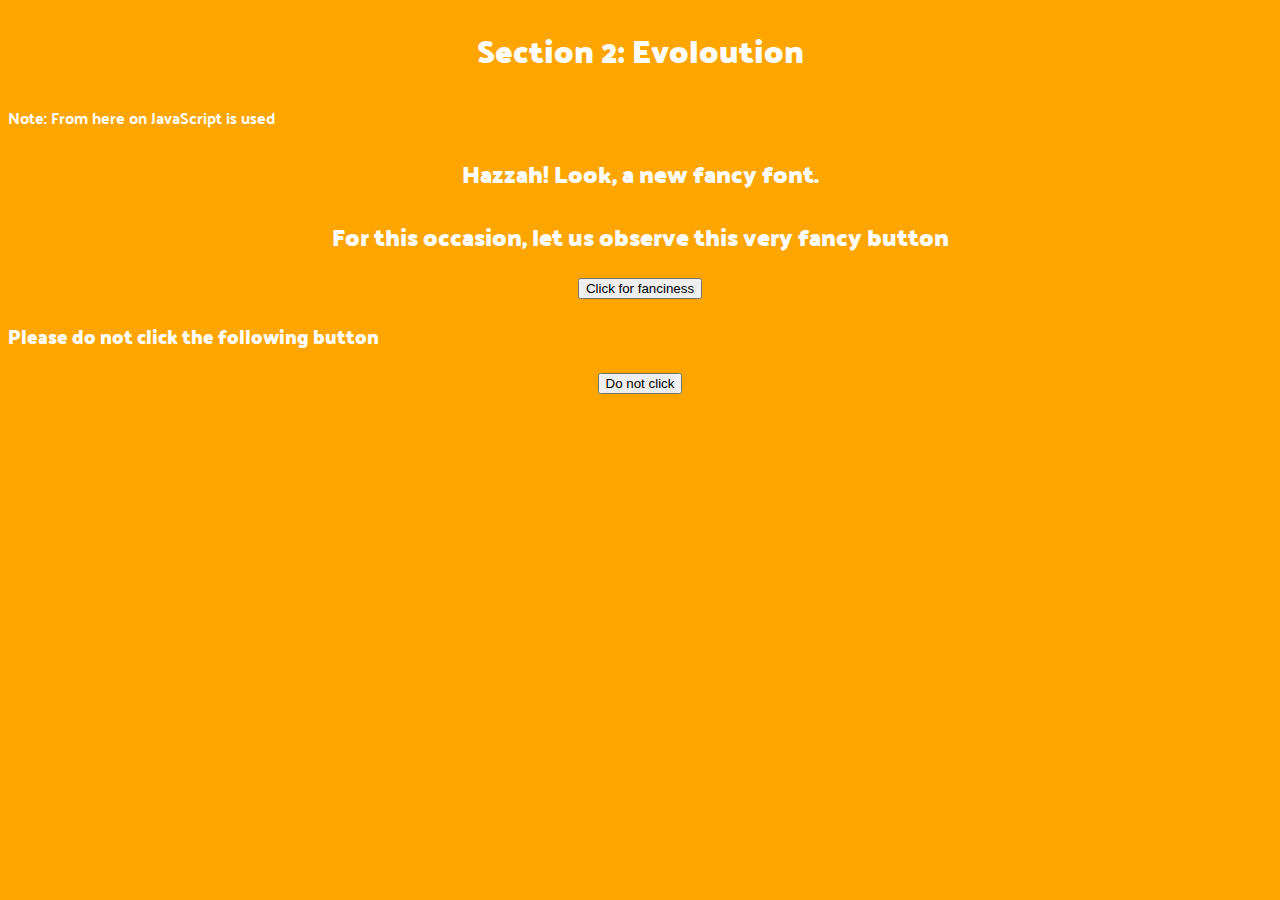
==== evoloution/index.html @ c0500872 "Added main page, a new section, google verification and jQuery source code." ====
<!DOCTYPE HTML>
<html>
	<head>
		<title>The Testing Grounds - Evoloution</title>
		<link href="style.css" type="text/css" rel="stylesheet">
		<link href="https://fonts.googleapis.com/css?family=Palanquin+Dark" rel="stylesheet">
		<script src="script.js"></script>
		<script src="jquery-3.2.1.min.js"></script>
	</head>
	<body>
		<h1>Section 2: Evoloution</h1>
		<p>Note: From here on JavaScript is used</p>
		<h2>Hazzah! Look, a new fancy font.</h2>
		<h2>For this occasion, let us observe this very fancy button</h2>
		<button id="fancy" onclick="changeText('fancy', 'Fanciness')">Click for fanciness</button>
		<h3>Please do not click the following button</h3>
		<button id="do-not-click" onclick="doNotClick()">Do not click</button>
	</body>
</html>
---- evoloution/style.css ----
body {
	color: white;
	background-color: orange;
	font-family: "Palanquin Dark";
}

h1 {
	text-align: center;
}

h2 {
	text-align: center;
}

button {
	margin: auto;
	text-align: center;
	display: block;
}
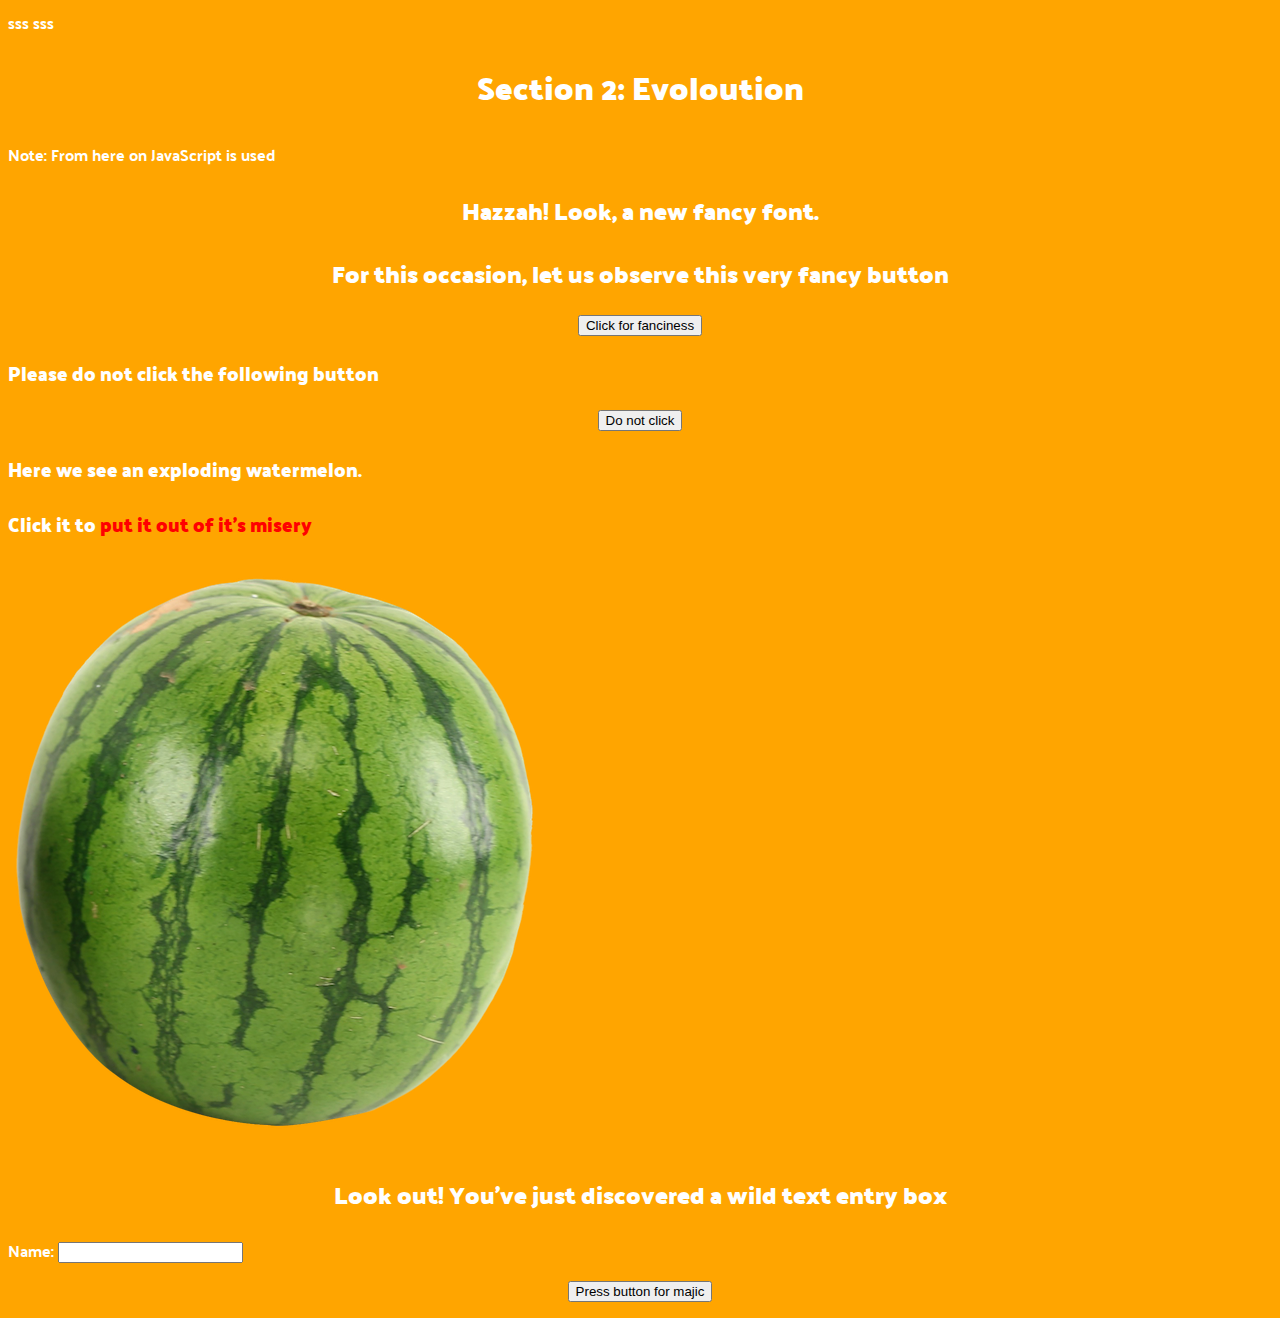
==== commit bbd5fe1f: "Added exploding watermelon and text entry" ====
--- a/evoloution/index.html
+++ b/evoloution/index.html
@@ -4,9 +4,11 @@
 		<title>The Testing Grounds - Evoloution</title>
 		<link href="style.css" type="text/css" rel="stylesheet">
 		<link href="https://fonts.googleapis.com/css?family=Palanquin+Dark" rel="stylesheet">
+		<!-- The following are jQuery libraries, the first is jQuery, the seccond is jQuery UI -->
+		<script type="text/javascript" src="../assets/libraries/jquery-3.2.1.min.js"></script>
+		<script type="text/javascript" src="../assets/libraries/jquery-ui.js"></script>
 		<script src="script.js"></script>
-		<script src="jquery-3.2.1.min.js"></script>
-	</head>
+	</head> sss sss
 	<body>
 		<h1>Section 2: Evoloution</h1>
 		<p>Note: From here on JavaScript is used</p>
@@ -15,5 +17,12 @@
 		<button id="fancy" onclick="changeText('fancy', 'Fanciness')">Click for fanciness</button>
 		<h3>Please do not click the following button</h3>
 		<button id="do-not-click" onclick="doNotClick()">Do not click</button>
+		<h3>Here we see an exploding watermelon.</h3>
+		<h3 id="misery">Click it to <span id="red">put it out of it's misery</span></h3>
+		<img src="../assets/watermelon.png" id="watermelon"/>
+		<h2>Look out! You've just discovered a wild text entry box</h2>
+		<p>Name: <input type="text" id="text-entry"></p>
+		<button id="text-entry-submit">Press button for majic</button>
+		<p id="text-entry-result"></p>
 	</body>
 </html>--- a/evoloution/style.css
+++ b/evoloution/style.css
@@ -16,4 +16,12 @@
 	margin: auto;
 	text-align: center;
 	display: block;
+}
+
+#watermelon {
+	height:x;
+}
+
+#red {
+	color: red;
 }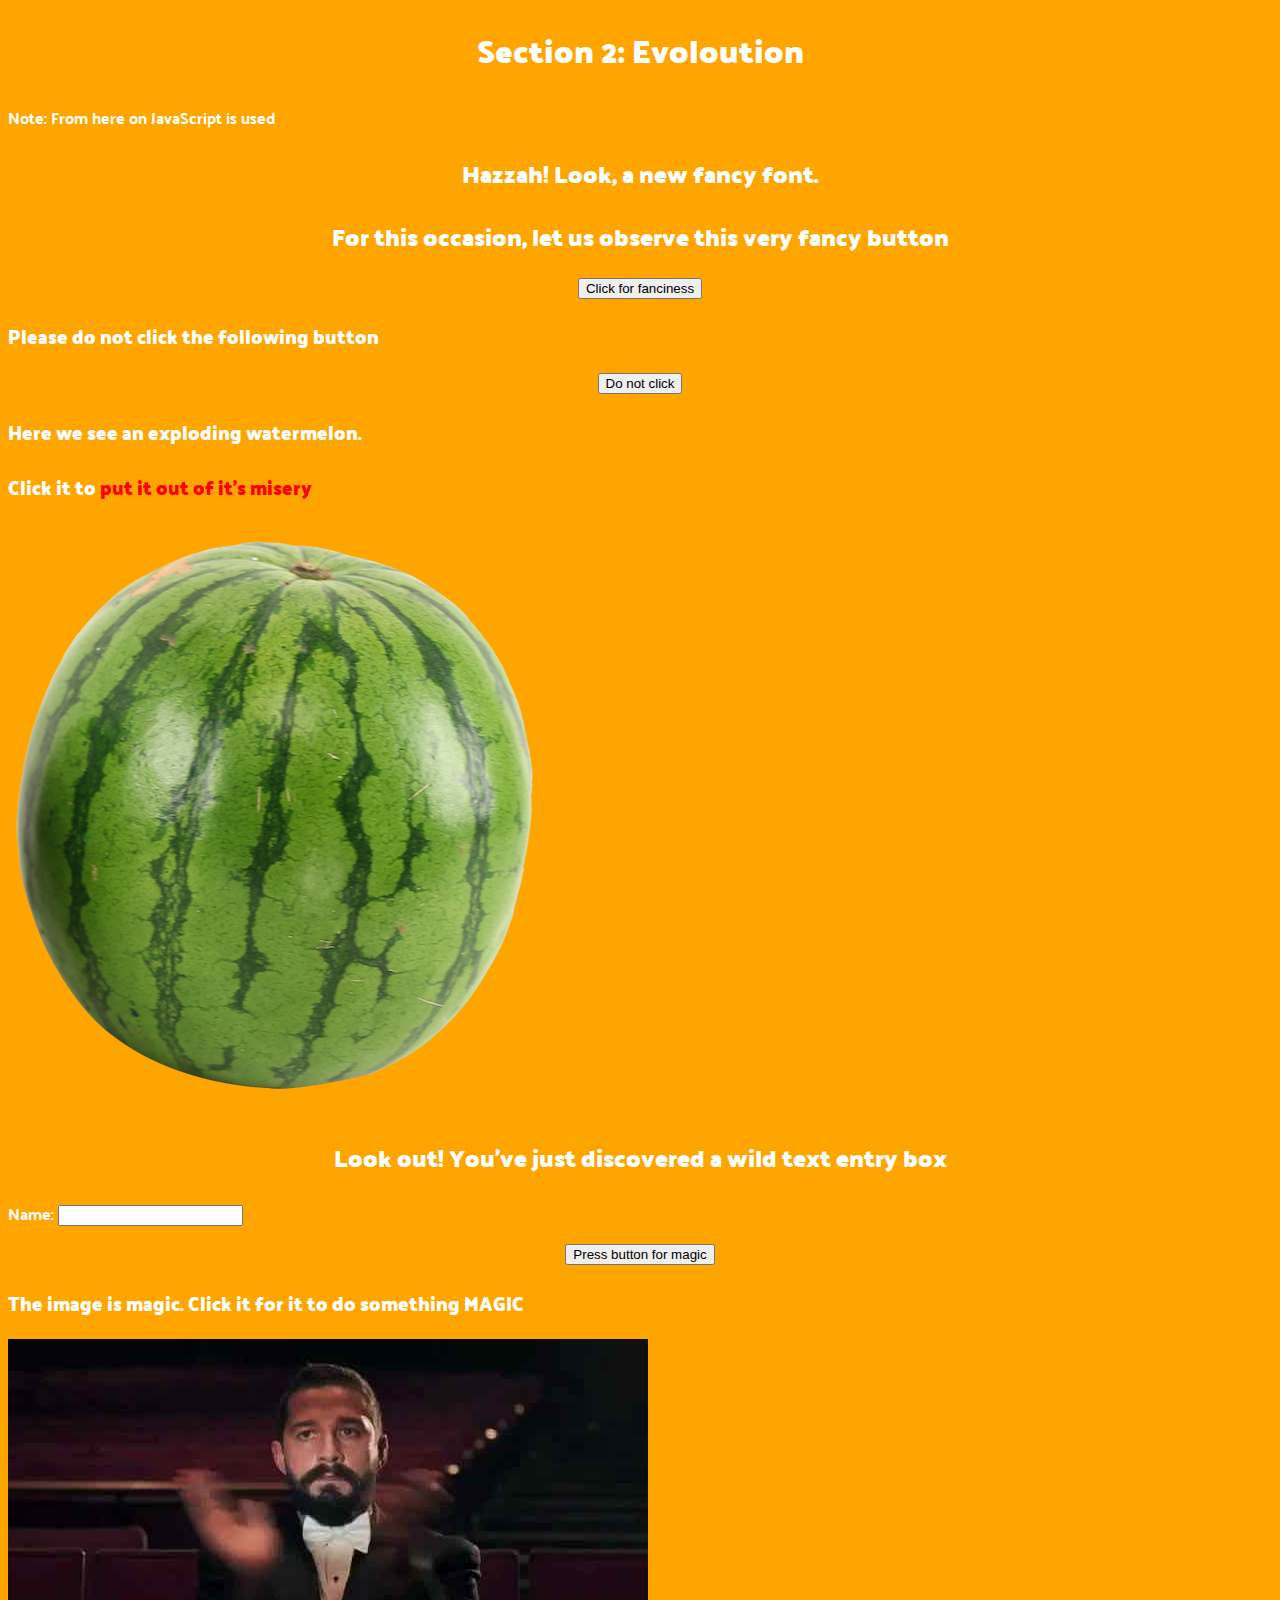
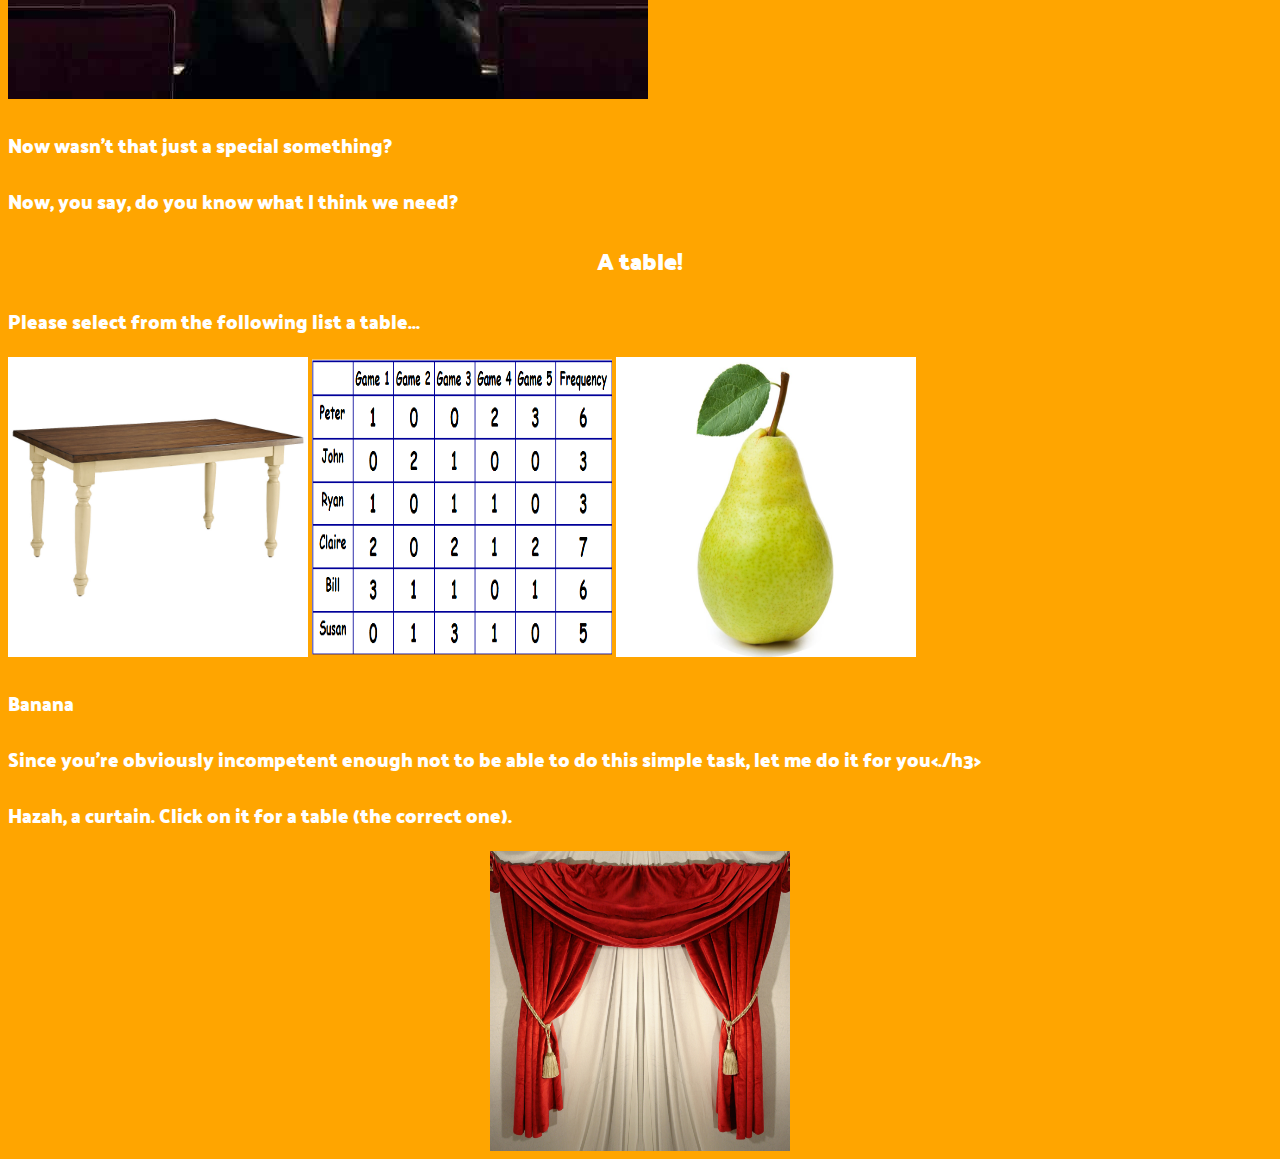
==== commit 28d48c28: "Added table section and revamped welcome" ====
--- a/evoloution/index.html
+++ b/evoloution/index.html
@@ -8,7 +8,7 @@
 		<script type="text/javascript" src="../assets/libraries/jquery-3.2.1.min.js"></script>
 		<script type="text/javascript" src="../assets/libraries/jquery-ui.js"></script>
 		<script src="script.js"></script>
-	</head> sss sss
+	</head>
 	<body>
 		<h1>Section 2: Evoloution</h1>
 		<p>Note: From here on JavaScript is used</p>
@@ -22,7 +22,23 @@
 		<img src="../assets/watermelon.png" id="watermelon"/>
 		<h2>Look out! You've just discovered a wild text entry box</h2>
 		<p>Name: <input type="text" id="text-entry"></p>
-		<button id="text-entry-submit">Press button for majic</button>
+		<button id="text-entry-submit" title="Well done! You found an easter eg. I bet you're really proud with yourself now, aren't you.">Press button for magic</button>
 		<p id="text-entry-result"></p>
+		<h3>The image is magic. Click it for it to do something MAGIC</h3>
+		<img src="../assets/slow_clap.jpg" id="slow_clap"/>
+        <h3>Now wasn't that just a special something?</h3>
+        <h3>Now, you say, do you know what I think we need?</h3>
+        <h2>A table!</h2>
+        <h3>Please select from the following list a table...</h3>
+        <div id="table">
+        	<img src="../assets/table1.jpg" id="table1" class="table"></img>
+            <img src="../assets/table2.gif" id="table2" class="table"></img>
+            <img src="../assets/pear.jpg" id="table3" class="table"></img>
+        </div>
+        <h3 id="table-result">Banana</h3>
+        <h3>Since you're obviously incompetent enough not to be able to do this simple task, let me do it for you<./h3>
+        <h3>Hazah, a curtain. Click on it for a table (the correct one).</h3>
+        <img src="../assets/curtain.jpg" id="table4" class="table"></h3>
+        <audio src="../assets/zelda.mp3" id="zelda"></audio>
 	</body>
 </html>--- a/evoloution/style.css
+++ b/evoloution/style.css
@@ -24,4 +24,14 @@
 
 #red {
 	color: red;
+}
+
+#table4 {
+	margin: auto;
+	display: block;
+}
+
+.table {
+	height: 300px;
+	width: 300px;
 }